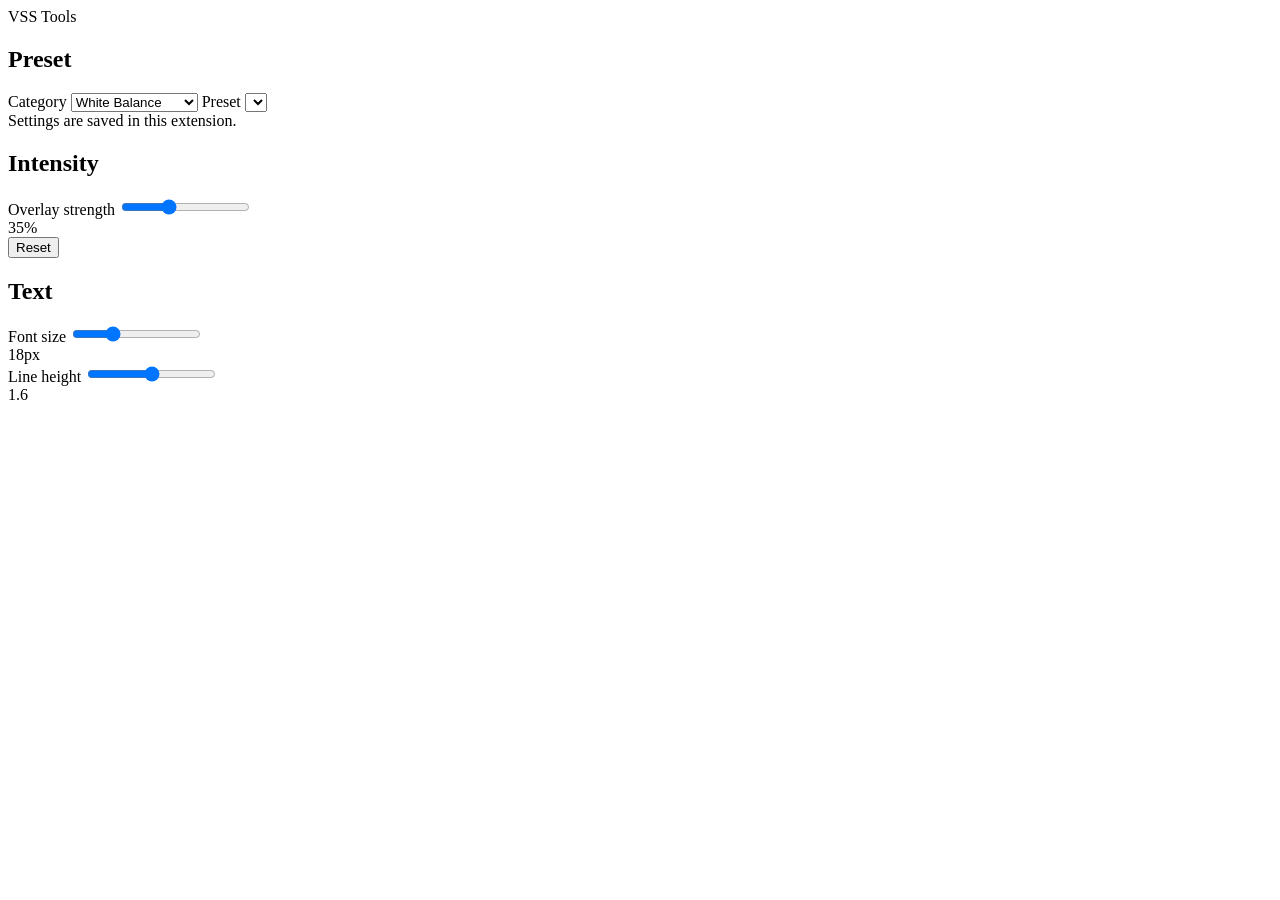
==== extension/popup.html @ f4ebae72 "Add popup.html for VSS Tools extension UI" ====
<!doctype html>
<html lang="en">
<head>
  <meta charset="utf-8" />
  <meta name="viewport" content="width=device-width, initial-scale=1" />
  <title>VSS Tools</title>

  <!-- Reuse shared UI styles -->
  <link rel="stylesheet" href="../static/styles.css" />

  <style>
    /* Make the popup compact */
    body { background: var(--panel-bg); }
    .layout { grid-template-columns: 1fr; min-height: auto; }
    .controls { display: block; border-right: none; }
    .viewerWrap { display: none; }
    .topbar__toggle { display: none; }
  </style>
</head>
<body>
  <header class="topbar">
    <div class="topbar__title">VSS Tools</div>
  </header>

  <main class="layout">
    <aside class="controls" id="controls">
      <section class="card">
        <h2 class="card__title">Preset</h2>

        <label class="field">
          <span class="field__label">Category</span>
          <select id="presetCategory" class="field__control">
            <option value="whiteBalance">White Balance</option>
            <option value="visionCondition">Vision Condition</option>
            <option value="noir">Filter (NoIR-style)</option>
          </select>
        </label>

        <label class="field">
          <span class="field__label">Preset</span>
          <select id="presetName" class="field__control"></select>
        </label>

        <div class="hint">Settings are saved in this extension.</div>
      </section>

      <section class="card">
        <h2 class="card__title">Intensity</h2>
        <label class="field">
          <span class="field__label">Overlay strength</span>
          <input id="overlayAlpha" class="field__control" type="range" min="0" max="100" value="35" />
        </label>
        <div class="row">
          <div class="pill" id="overlayAlphaValue">35%</div>
          <button class="button" id="reset">Reset</button>
        </div>
      </section>

      <section class="card">
        <h2 class="card__title">Text</h2>
        <label class="field">
          <span class="field__label">Font size</span>
          <input id="fontSize" class="field__control" type="range" min="14" max="28" value="18" />
        </label>
        <div class="pill" id="fontSizeValue">18px</div>

        <label class="field">
          <span class="field__label">Line height</span>
          <input id="lineHeight" class="field__control" type="range" min="1.2" max="2.0" step="0.05" value="1.6" />
        </label>
        <div class="pill" id="lineHeightValue">1.6</div>
      </section>
    </aside>
  </main>

  <!-- app.js initializes the UI + preset logic -->
  <script src="../static/app.js"></script>
  <script src="popup.js"></script>
</body>
</html>
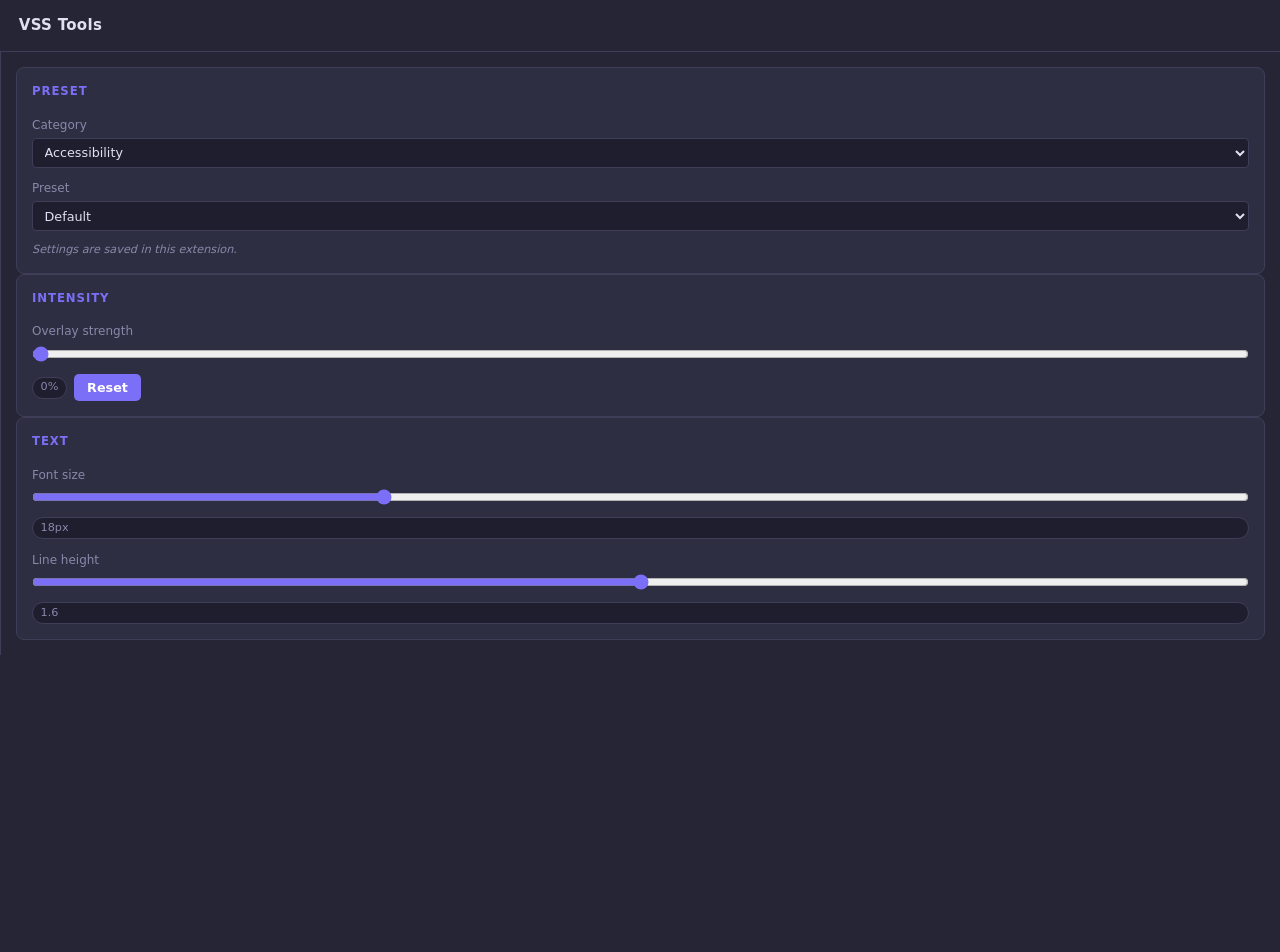
==== commit 24b36ed0: "feat: add Flask VSS accessibility web app with document upload, editing, and export Agent-Logs-Url: " ====
--- a/extension/popup.html
+++ b/extension/popup.html
@@ -30,9 +30,9 @@
         <label class="field">
           <span class="field__label">Category</span>
           <select id="presetCategory" class="field__control">
-            <option value="whiteBalance">White Balance</option>
-            <option value="visionCondition">Vision Condition</option>
-            <option value="noir">Filter (NoIR-style)</option>
+            <option value="accessibility">Accessibility</option>
+            <option value="visual">Visual Comfort</option>
+            <option value="contrast">Contrast</option>
           </select>
         </label>
 
--- a/static/styles.css
+++ b/static/styles.css
@@ -0,0 +1,384 @@
+/* ===================================================================
+   VSS Accessibility Tools — Shared Styles
+   Used by: Flask web app (templates/index.html)
+            Chrome extension popup (extension/popup.html)
+   =================================================================== */
+
+/* 1. Reset & base ────────────────────────────────────────────────── */
+*, *::before, *::after { box-sizing: border-box; margin: 0; padding: 0; }
+
+:root {
+  /* UI chrome */
+  --ui-bg:        #1e1e2e;
+  --panel-bg:     #252535;
+  --card-bg:      #2e2e42;
+  --border:       #3e3e58;
+  --text-primary: #e0e0f0;
+  --text-muted:   #8888aa;
+  --accent:       #7c6ff7;
+  --accent-hover: #9d94f9;
+
+  /* Document display (updated by JS) */
+  --doc-font-family:    'Atkinson Hyperlegible', sans-serif;
+  --doc-font-size:      18px;
+  --doc-line-height:    1.6;
+  --doc-letter-spacing: 0em;
+  --doc-word-spacing:   0em;
+  --doc-padding:        40px;
+  --doc-max-width:      800px;
+  --doc-bg:             #fdf8f2;
+  --doc-color:          #1a1a1a;
+  --doc-filter:         none;
+
+  /* Layout */
+  --topbar-h:    52px;
+  --controls-w:  320px;
+}
+
+html, body {
+  height: 100%;
+  font-family: 'Atkinson Hyperlegible', 'Segoe UI', system-ui, sans-serif;
+  font-size: 15px;
+  background: var(--ui-bg);
+  color: var(--text-primary);
+  line-height: 1.5;
+}
+
+/* 2. Top bar ─────────────────────────────────────────────────────── */
+.topbar {
+  position: fixed;
+  inset: 0 0 auto 0;
+  height: var(--topbar-h);
+  background: var(--panel-bg);
+  border-bottom: 1px solid var(--border);
+  display: flex;
+  align-items: center;
+  padding: 0 1.25rem;
+  gap: 1rem;
+  z-index: 100;
+}
+
+.topbar__title {
+  flex: 1;
+  font-size: 1rem;
+  font-weight: 700;
+  letter-spacing: 0.02em;
+  color: var(--text-primary);
+}
+
+/* Shown only on mobile via media query */
+.topbar__toggle { display: none; }
+
+/* 3. Two-column layout ───────────────────────────────────────────── */
+.layout {
+  display: grid;
+  grid-template-columns: 1fr var(--controls-w);
+  min-height: calc(100vh - var(--topbar-h));
+  margin-top: var(--topbar-h);
+}
+
+/* 4. Document viewer ─────────────────────────────────────────────── */
+.viewerWrap {
+  display: flex;
+  flex-direction: column;
+  overflow: hidden;
+  background: #16161f;
+}
+
+.viewer-toolbar {
+  display: flex;
+  align-items: center;
+  gap: 0.75rem;
+  padding: 0.6rem 1rem;
+  background: var(--panel-bg);
+  border-bottom: 1px solid var(--border);
+  flex-wrap: wrap;
+}
+
+/* Hide the real <input type="file">; the <label> serves as the button */
+#fileInput { display: none; }
+
+.upload-btn { cursor: pointer; white-space: nowrap; }
+
+.filename {
+  flex: 1;
+  font-size: 0.85rem;
+  color: var(--text-muted);
+  overflow: hidden;
+  text-overflow: ellipsis;
+  white-space: nowrap;
+}
+
+.export-row {
+  display: flex;
+  gap: 0.5rem;
+  align-items: center;
+}
+
+.export-select {
+  width: auto;
+  padding: 0.3rem 0.5rem;
+  font-size: 0.85rem;
+}
+
+.doc-wrapper {
+  position: relative;
+  flex: 1;
+  overflow: auto;
+  display: flex;
+  justify-content: center;
+  align-items: flex-start;
+  padding: 2rem;
+}
+
+/* Tint overlay — sits on top of doc-content but doesn't block interaction */
+.doc-overlay {
+  position: absolute;
+  inset: 0;
+  pointer-events: none;
+  mix-blend-mode: multiply;
+  z-index: 1;
+}
+
+.doc-content {
+  position: relative;
+  width: 100%;
+  max-width: var(--doc-max-width);
+  min-height: 400px;
+  padding: var(--doc-padding);
+  background: var(--doc-bg);
+  color: var(--doc-color);
+  font-family: var(--doc-font-family);
+  font-size: var(--doc-font-size);
+  line-height: var(--doc-line-height);
+  letter-spacing: var(--doc-letter-spacing);
+  word-spacing: var(--doc-word-spacing);
+  filter: var(--doc-filter);
+  border-radius: 4px;
+  outline: none;
+  white-space: pre-wrap;
+  word-break: break-word;
+  transition: background 0.2s, color 0.2s, filter 0.2s;
+}
+
+.doc-content:focus {
+  box-shadow: 0 0 0 2px var(--accent);
+}
+
+.placeholder {
+  color: #999;
+  font-style: italic;
+  pointer-events: none;
+  user-select: none;
+}
+
+/* 5. Settings panel ──────────────────────────────────────────────── */
+.controls {
+  background: var(--panel-bg);
+  border-left: 1px solid var(--border);
+  overflow-y: auto;
+  padding: 1rem;
+  display: flex;
+  flex-direction: column;
+  gap: 0.75rem;
+}
+
+/* 6. Card ────────────────────────────────────────────────────────── */
+.card {
+  background: var(--card-bg);
+  border: 1px solid var(--border);
+  border-radius: 8px;
+  padding: 1rem;
+  display: flex;
+  flex-direction: column;
+  gap: 0.75rem;
+}
+
+.card__title {
+  font-size: 0.78rem;
+  font-weight: 700;
+  text-transform: uppercase;
+  letter-spacing: 0.08em;
+  color: var(--accent);
+  margin-bottom: 0.25rem;
+}
+
+/* 7. Form controls ───────────────────────────────────────────────── */
+.field {
+  display: flex;
+  flex-direction: column;
+  gap: 0.3rem;
+}
+
+.field--inline {
+  flex-direction: row;
+  align-items: center;
+  gap: 0.5rem;
+}
+
+.field__label {
+  font-size: 0.8rem;
+  color: var(--text-muted);
+  display: flex;
+  align-items: center;
+  justify-content: space-between;
+}
+
+.field__control {
+  width: 100%;
+  background: var(--ui-bg);
+  border: 1px solid var(--border);
+  border-radius: 4px;
+  color: var(--text-primary);
+  padding: 0.35rem 0.5rem;
+  font-size: 0.85rem;
+  font-family: inherit;
+  outline: none;
+  appearance: auto;
+}
+
+.field__control:focus {
+  border-color: var(--accent);
+  box-shadow: 0 0 0 2px rgba(124, 111, 247, 0.25);
+}
+
+.field__control[type="range"] {
+  padding: 0;
+  accent-color: var(--accent);
+  cursor: pointer;
+}
+
+.field__check {
+  accent-color: var(--accent);
+  width: 1rem;
+  height: 1rem;
+  cursor: pointer;
+  flex-shrink: 0;
+}
+
+/* 8. Buttons ─────────────────────────────────────────────────────── */
+.button {
+  background: var(--accent);
+  color: #fff;
+  border: none;
+  border-radius: 5px;
+  padding: 0.4rem 0.85rem;
+  font-size: 0.85rem;
+  font-family: inherit;
+  font-weight: 600;
+  cursor: pointer;
+  transition: background 0.15s;
+  white-space: nowrap;
+  text-align: center;
+}
+
+.button:hover:not(:disabled) { background: var(--accent-hover); }
+.button:disabled { opacity: 0.4; cursor: not-allowed; }
+
+.button--ghost {
+  background: transparent;
+  border: 1px solid var(--border);
+  color: var(--text-muted);
+}
+
+.button--ghost:hover { background: var(--border); color: var(--text-primary); }
+
+/* 9. Misc UI ─────────────────────────────────────────────────────── */
+.row {
+  display: flex;
+  gap: 0.5rem;
+  align-items: center;
+  flex-wrap: wrap;
+}
+
+.pill {
+  display: inline-block;
+  background: var(--ui-bg);
+  border: 1px solid var(--border);
+  border-radius: 100px;
+  padding: 0.1rem 0.5rem;
+  font-size: 0.75rem;
+  color: var(--text-muted);
+  white-space: nowrap;
+}
+
+.hint {
+  font-size: 0.75rem;
+  color: var(--text-muted);
+  font-style: italic;
+  line-height: 1.4;
+}
+
+/* 10. Color picker row & swatches ────────────────────────────────── */
+.color-row {
+  display: flex;
+  align-items: center;
+  gap: 0.5rem;
+}
+
+.color-swatch {
+  width: 2rem;
+  height: 2rem;
+  border: 2px solid var(--border);
+  border-radius: 4px;
+  padding: 0;
+  cursor: pointer;
+  background: none;
+  flex-shrink: 0;
+}
+
+.palette {
+  display: flex;
+  flex-wrap: wrap;
+  gap: 4px;
+}
+
+.palette__swatch {
+  width: 1.3rem;
+  height: 1.3rem;
+  border-radius: 3px;
+  border: 1px solid rgba(0, 0, 0, 0.25);
+  cursor: pointer;
+  transition: transform 0.1s, box-shadow 0.1s;
+  flex-shrink: 0;
+}
+
+.palette__swatch:hover,
+.palette__swatch:focus {
+  transform: scale(1.2);
+  box-shadow: 0 0 0 2px var(--accent);
+  outline: none;
+}
+
+/* 11. Mobile / responsive ────────────────────────────────────────── */
+@media (max-width: 768px) {
+  :root { --controls-w: 100%; }
+
+  .layout {
+    grid-template-columns: 1fr;
+    grid-template-rows: auto 1fr;
+  }
+
+  .controls {
+    grid-row: 1;
+    border-left: none;
+    border-bottom: 1px solid var(--border);
+    max-height: 50vh;
+    display: none; /* toggled by JS */
+  }
+
+  .controls.is-open { display: flex; }
+
+  .viewerWrap { grid-row: 2; }
+
+  .topbar__toggle {
+    display: block;
+    background: transparent;
+    border: 1px solid var(--border);
+    color: var(--text-primary);
+    border-radius: 5px;
+    padding: 0.3rem 0.7rem;
+    font-size: 0.85rem;
+    cursor: pointer;
+  }
+}
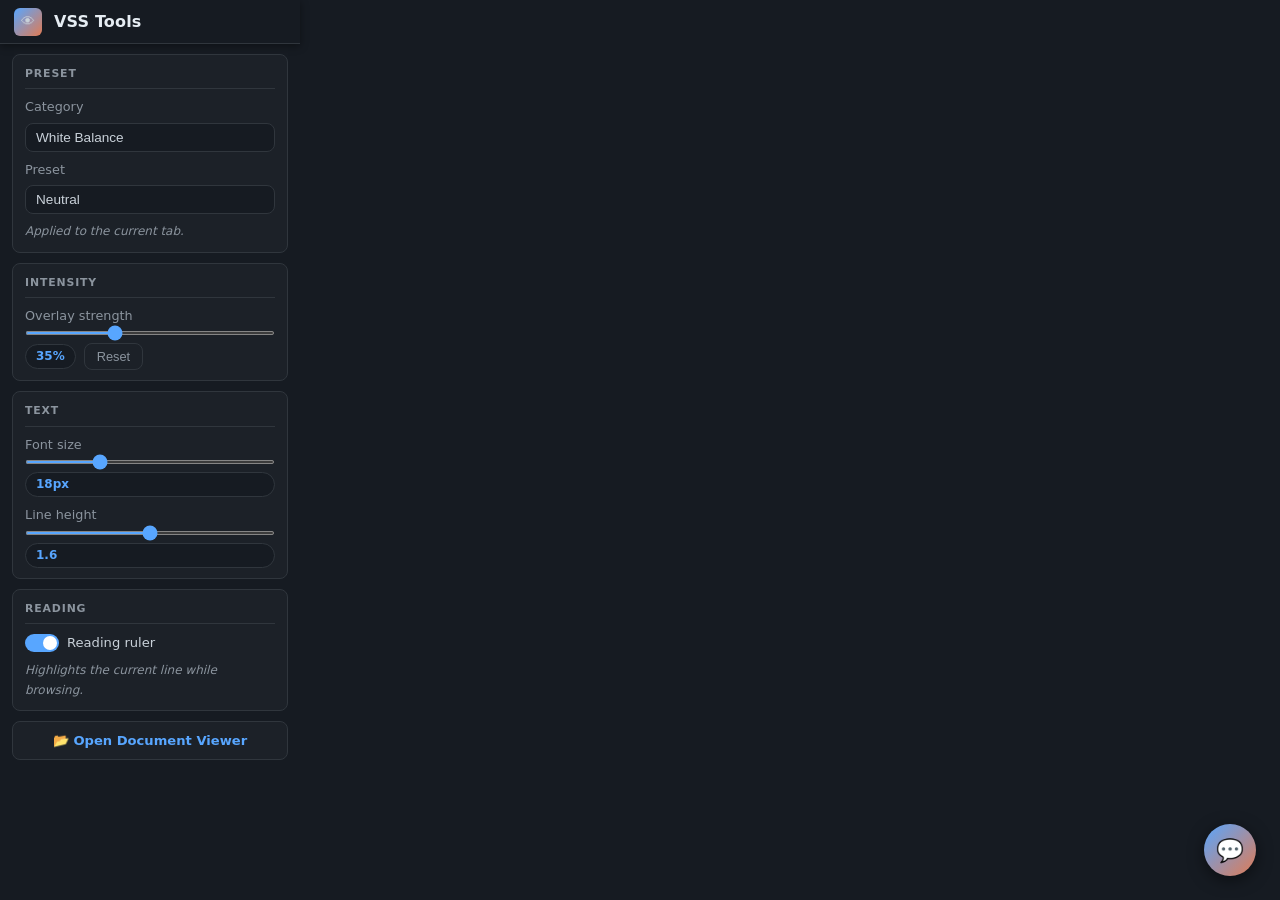
==== commit 534dbf64: "Add updated layout, reading highlight, and floating chatbot Agent-Logs-Url: https://github.com/usmca" ====
--- a/extension/popup.html
+++ b/extension/popup.html
@@ -5,45 +5,79 @@
   <meta name="viewport" content="width=device-width, initial-scale=1" />
   <title>VSS Tools</title>
 
-  <!-- Reuse shared UI styles -->
   <link rel="stylesheet" href="../static/styles.css" />
 
   <style>
-    /* Make the popup compact */
-    body { background: var(--panel-bg); }
-    .layout { grid-template-columns: 1fr; min-height: auto; }
-    .controls { display: block; border-right: none; }
+    /* ── Compact popup overrides ── */
+    body {
+      background: var(--panel-bg);
+      width: 300px;
+      min-height: auto;
+    }
+    .layout {
+      grid-template-columns: 1fr;
+      min-height: auto;
+    }
+    .controls {
+      display: flex;
+      border-right: none;
+      padding: 10px 12px;
+      gap: 10px;
+    }
     .viewerWrap { display: none; }
     .topbar__toggle { display: none; }
+    .topbar { padding: 0 14px; height: 44px; }
+    .card { padding: 10px 12px; gap: 8px; }
+    .card__title { font-size: 0.68rem; }
+
+    /* Open web-app link */
+    .open-link {
+      display: flex;
+      align-items: center;
+      justify-content: center;
+      gap: 6px;
+      padding: 8px;
+      background: var(--card-bg);
+      border: 1px solid var(--border);
+      border-radius: var(--radius);
+      color: var(--accent);
+      font-size: 0.82rem;
+      font-weight: 600;
+      cursor: pointer;
+      text-decoration: none;
+      transition: background var(--transition);
+    }
+    .open-link:hover { background: var(--border); text-decoration: none; }
   </style>
 </head>
 <body>
   <header class="topbar">
+    <div class="topbar__logo" aria-hidden="true">👁</div>
     <div class="topbar__title">VSS Tools</div>
   </header>
 
   <main class="layout">
     <aside class="controls" id="controls">
+
+      <!-- Preset -->
       <section class="card">
         <h2 class="card__title">Preset</h2>
-
         <label class="field">
           <span class="field__label">Category</span>
           <select id="presetCategory" class="field__control">
-            <option value="accessibility">Accessibility</option>
-            <option value="visual">Visual Comfort</option>
-            <option value="contrast">Contrast</option>
+            <option value="whiteBalance">White Balance</option>
+            <option value="visionCondition">Vision Condition</option>
+            <option value="noir">Filter (NoIR-style)</option>
           </select>
         </label>
-
         <label class="field">
           <span class="field__label">Preset</span>
           <select id="presetName" class="field__control"></select>
         </label>
-
-        <div class="hint">Settings are saved in this extension.</div>
+        <div class="hint">Applied to the current tab.</div>
       </section>
 
+      <!-- Intensity -->
       <section class="card">
         <h2 class="card__title">Intensity</h2>
         <label class="field">
@@ -56,6 +90,7 @@
         </div>
       </section>
 
+      <!-- Text -->
       <section class="card">
         <h2 class="card__title">Text</h2>
         <label class="field">
@@ -63,18 +98,61 @@
           <input id="fontSize" class="field__control" type="range" min="14" max="28" value="18" />
         </label>
         <div class="pill" id="fontSizeValue">18px</div>
-
         <label class="field">
           <span class="field__label">Line height</span>
           <input id="lineHeight" class="field__control" type="range" min="1.2" max="2.0" step="0.05" value="1.6" />
         </label>
         <div class="pill" id="lineHeightValue">1.6</div>
       </section>
+
+      <!-- Reading highlight toggle -->
+      <section class="card">
+        <h2 class="card__title">Reading</h2>
+        <label class="toggle">
+          <input type="checkbox" class="toggle__input" id="rulerToggle" checked />
+          <span class="toggle__track"></span>
+          <span class="toggle__label">Reading ruler</span>
+        </label>
+        <div class="hint">Highlights the current line while browsing.</div>
+      </section>
+
+      <!-- Open web app -->
+      <a class="open-link" href="http://127.0.0.1:5000" target="_blank">
+        📂 Open Document Viewer
+      </a>
+
     </aside>
   </main>
 
-  <!-- app.js initializes the UI + preset logic -->
   <script src="../static/app.js"></script>
   <script src="popup.js"></script>
+  <script>
+    // ── Send settings to the active tab via content script ──
+    function broadcastToTab() {
+      const state = {
+        presetCategory: document.getElementById("presetCategory")?.value,
+        presetName:     document.getElementById("presetName")?.value,
+        overlayAlpha:   document.getElementById("overlayAlpha")?.value,
+        fontSize:       document.getElementById("fontSize")?.value,
+        lineHeight:     document.getElementById("lineHeight")?.value,
+        rulerEnabled:   document.getElementById("rulerToggle")?.checked,
+      };
+      chrome.tabs.query({ active: true, currentWindow: true }, tabs => {
+        if (tabs[0]) {
+          chrome.tabs.sendMessage(tabs[0].id, { type: "VSS_SETTINGS", state })
+            .catch(() => {/* tab may not have content script */});
+        }
+      });
+    }
+
+    const watchIds = ["presetCategory","presetName","overlayAlpha","fontSize","lineHeight"];
+    watchIds.forEach(id => {
+      const el = document.getElementById(id);
+      if (!el) return;
+      el.addEventListener(el.tagName === "SELECT" ? "change" : "input", broadcastToTab);
+    });
+    document.getElementById("rulerToggle")?.addEventListener("change", broadcastToTab);
+  </script>
 </body>
 </html>
+
--- a/static/styles.css
+++ b/static/styles.css
@@ -1,384 +1,511 @@
-/* ===================================================================
-   VSS Accessibility Tools — Shared Styles
-   Used by: Flask web app (templates/index.html)
-            Chrome extension popup (extension/popup.html)
-   =================================================================== */
-
-/* 1. Reset & base ────────────────────────────────────────────────── */
+/* =========================================================
+   VSS Accessibility Tools – shared stylesheet
+   Color scheme: dark navy with warm coral accent
+   ========================================================= */
+
+/* ── CSS custom properties ───────────────────────────────── */
+:root {
+  --bg:             #0d1117;
+  --panel-bg:       #161b22;
+  --card-bg:        #1c2128;
+  --border:         #30363d;
+  --accent:         #58a6ff;
+  --accent-warm:    #e07b54;
+  --text:           #c9d1d9;
+  --text-muted:     #8b949e;
+  --text-heading:   #e6edf3;
+  --highlight-line: rgba(88, 166, 255, 0.12);
+  --highlight-sel:  rgba(224, 123, 84, 0.25);
+  --shadow:         0 4px 16px rgba(0, 0, 0, 0.5);
+  --radius:         8px;
+  --transition:     0.18s ease;
+
+  /* typography */
+  --font-sans: "Segoe UI", system-ui, -apple-system, sans-serif;
+  --font-mono: "Cascadia Code", "Fira Mono", monospace;
+}
+
+/* ── Reset / base ────────────────────────────────────────── */
 *, *::before, *::after { box-sizing: border-box; margin: 0; padding: 0; }
 
-:root {
-  /* UI chrome */
-  --ui-bg:        #1e1e2e;
-  --panel-bg:     #252535;
-  --card-bg:      #2e2e42;
-  --border:       #3e3e58;
-  --text-primary: #e0e0f0;
-  --text-muted:   #8888aa;
-  --accent:       #7c6ff7;
-  --accent-hover: #9d94f9;
-
-  /* Document display (updated by JS) */
-  --doc-font-family:    'Atkinson Hyperlegible', sans-serif;
-  --doc-font-size:      18px;
-  --doc-line-height:    1.6;
-  --doc-letter-spacing: 0em;
-  --doc-word-spacing:   0em;
-  --doc-padding:        40px;
-  --doc-max-width:      800px;
-  --doc-bg:             #fdf8f2;
-  --doc-color:          #1a1a1a;
-  --doc-filter:         none;
-
-  /* Layout */
-  --topbar-h:    52px;
-  --controls-w:  320px;
-}
-
-html, body {
-  height: 100%;
-  font-family: 'Atkinson Hyperlegible', 'Segoe UI', system-ui, sans-serif;
-  font-size: 15px;
-  background: var(--ui-bg);
-  color: var(--text-primary);
-  line-height: 1.5;
-}
-
-/* 2. Top bar ─────────────────────────────────────────────────────── */
+html { font-size: 16px; scroll-behavior: smooth; }
+
+body {
+  background: var(--bg);
+  color: var(--text);
+  font-family: var(--font-sans);
+  line-height: 1.6;
+  min-height: 100vh;
+}
+
+a { color: var(--accent); text-decoration: none; }
+a:hover { text-decoration: underline; }
+
+/* ── Top bar ─────────────────────────────────────────────── */
 .topbar {
-  position: fixed;
-  inset: 0 0 auto 0;
-  height: var(--topbar-h);
+  position: sticky;
+  top: 0;
+  z-index: 200;
+  display: flex;
+  align-items: center;
+  gap: 12px;
+  padding: 0 20px;
+  height: 52px;
   background: var(--panel-bg);
   border-bottom: 1px solid var(--border);
-  display: flex;
-  align-items: center;
-  padding: 0 1.25rem;
-  gap: 1rem;
-  z-index: 100;
+  box-shadow: 0 2px 8px rgba(0,0,0,0.4);
+}
+
+.topbar__logo {
+  width: 28px;
+  height: 28px;
+  border-radius: 6px;
+  background: linear-gradient(135deg, var(--accent), var(--accent-warm));
+  display: flex;
+  align-items: center;
+  justify-content: center;
+  font-size: 14px;
+  flex-shrink: 0;
 }
 
 .topbar__title {
-  flex: 1;
+  font-weight: 700;
   font-size: 1rem;
-  font-weight: 700;
-  letter-spacing: 0.02em;
-  color: var(--text-primary);
-}
-
-/* Shown only on mobile via media query */
-.topbar__toggle { display: none; }
-
-/* 3. Two-column layout ───────────────────────────────────────────── */
+  color: var(--text-heading);
+  letter-spacing: 0.01em;
+}
+
+.topbar__spacer { flex: 1; }
+
+.topbar__toggle {
+  background: none;
+  border: 1px solid var(--border);
+  border-radius: var(--radius);
+  color: var(--text-muted);
+  cursor: pointer;
+  padding: 5px 10px;
+  font-size: 0.8rem;
+  transition: background var(--transition), color var(--transition);
+}
+.topbar__toggle:hover { background: var(--card-bg); color: var(--text); }
+
+/* ── Main layout ─────────────────────────────────────────── */
 .layout {
   display: grid;
-  grid-template-columns: 1fr var(--controls-w);
-  min-height: calc(100vh - var(--topbar-h));
-  margin-top: var(--topbar-h);
-}
-
-/* 4. Document viewer ─────────────────────────────────────────────── */
-.viewerWrap {
-  display: flex;
-  flex-direction: column;
-  overflow: hidden;
-  background: #16161f;
-}
-
-.viewer-toolbar {
-  display: flex;
-  align-items: center;
-  gap: 0.75rem;
-  padding: 0.6rem 1rem;
-  background: var(--panel-bg);
-  border-bottom: 1px solid var(--border);
-  flex-wrap: wrap;
-}
-
-/* Hide the real <input type="file">; the <label> serves as the button */
-#fileInput { display: none; }
-
-.upload-btn { cursor: pointer; white-space: nowrap; }
-
-.filename {
-  flex: 1;
-  font-size: 0.85rem;
-  color: var(--text-muted);
-  overflow: hidden;
-  text-overflow: ellipsis;
-  white-space: nowrap;
-}
-
-.export-row {
-  display: flex;
-  gap: 0.5rem;
-  align-items: center;
-}
-
-.export-select {
-  width: auto;
-  padding: 0.3rem 0.5rem;
-  font-size: 0.85rem;
-}
-
-.doc-wrapper {
-  position: relative;
-  flex: 1;
-  overflow: auto;
-  display: flex;
-  justify-content: center;
-  align-items: flex-start;
-  padding: 2rem;
-}
-
-/* Tint overlay — sits on top of doc-content but doesn't block interaction */
-.doc-overlay {
-  position: absolute;
-  inset: 0;
-  pointer-events: none;
-  mix-blend-mode: multiply;
-  z-index: 1;
-}
-
-.doc-content {
-  position: relative;
-  width: 100%;
-  max-width: var(--doc-max-width);
-  min-height: 400px;
-  padding: var(--doc-padding);
-  background: var(--doc-bg);
-  color: var(--doc-color);
-  font-family: var(--doc-font-family);
-  font-size: var(--doc-font-size);
-  line-height: var(--doc-line-height);
-  letter-spacing: var(--doc-letter-spacing);
-  word-spacing: var(--doc-word-spacing);
-  filter: var(--doc-filter);
-  border-radius: 4px;
-  outline: none;
-  white-space: pre-wrap;
-  word-break: break-word;
-  transition: background 0.2s, color 0.2s, filter 0.2s;
-}
-
-.doc-content:focus {
-  box-shadow: 0 0 0 2px var(--accent);
-}
-
-.placeholder {
-  color: #999;
-  font-style: italic;
-  pointer-events: none;
-  user-select: none;
-}
-
-/* 5. Settings panel ──────────────────────────────────────────────── */
+  grid-template-columns: 280px 1fr;
+  min-height: calc(100vh - 52px);
+}
+
+/* ── Sidebar / controls ──────────────────────────────────── */
 .controls {
   background: var(--panel-bg);
-  border-left: 1px solid var(--border);
+  border-right: 1px solid var(--border);
+  padding: 16px 14px;
+  display: flex;
+  flex-direction: column;
+  gap: 12px;
   overflow-y: auto;
-  padding: 1rem;
-  display: flex;
-  flex-direction: column;
-  gap: 0.75rem;
-}
-
-/* 6. Card ────────────────────────────────────────────────────────── */
+}
+
+/* ── Card ────────────────────────────────────────────────── */
 .card {
   background: var(--card-bg);
   border: 1px solid var(--border);
-  border-radius: 8px;
-  padding: 1rem;
+  border-radius: var(--radius);
+  padding: 14px 16px;
   display: flex;
   flex-direction: column;
-  gap: 0.75rem;
+  gap: 10px;
 }
 
 .card__title {
-  font-size: 0.78rem;
+  font-size: 0.72rem;
   font-weight: 700;
   text-transform: uppercase;
   letter-spacing: 0.08em;
-  color: var(--accent);
-  margin-bottom: 0.25rem;
-}
-
-/* 7. Form controls ───────────────────────────────────────────────── */
+  color: var(--text-muted);
+  padding-bottom: 6px;
+  border-bottom: 1px solid var(--border);
+}
+
+/* ── Form fields ─────────────────────────────────────────── */
 .field {
   display: flex;
   flex-direction: column;
-  gap: 0.3rem;
-}
-
-.field--inline {
-  flex-direction: row;
-  align-items: center;
-  gap: 0.5rem;
+  gap: 5px;
 }
 
 .field__label {
   font-size: 0.8rem;
   color: var(--text-muted);
-  display: flex;
-  align-items: center;
-  justify-content: space-between;
 }
 
 .field__control {
+  background: var(--panel-bg);
+  border: 1px solid var(--border);
+  border-radius: var(--radius);
+  color: var(--text);
+  font-size: 0.85rem;
+  padding: 6px 10px;
+  transition: border-color var(--transition);
   width: 100%;
-  background: var(--ui-bg);
-  border: 1px solid var(--border);
-  border-radius: 4px;
-  color: var(--text-primary);
-  padding: 0.35rem 0.5rem;
-  font-size: 0.85rem;
-  font-family: inherit;
+}
+.field__control:focus {
   outline: none;
-  appearance: auto;
-}
-
-.field__control:focus {
   border-color: var(--accent);
-  box-shadow: 0 0 0 2px rgba(124, 111, 247, 0.25);
-}
-
-.field__control[type="range"] {
+}
+
+input[type="range"].field__control {
   padding: 0;
+  height: 4px;
+  cursor: pointer;
   accent-color: var(--accent);
-  cursor: pointer;
-}
-
-.field__check {
-  accent-color: var(--accent);
-  width: 1rem;
-  height: 1rem;
-  cursor: pointer;
-  flex-shrink: 0;
-}
-
-/* 8. Buttons ─────────────────────────────────────────────────────── */
-.button {
-  background: var(--accent);
-  color: #fff;
   border: none;
-  border-radius: 5px;
-  padding: 0.4rem 0.85rem;
-  font-size: 0.85rem;
-  font-family: inherit;
+  background: transparent;
+}
+
+select.field__control { appearance: none; cursor: pointer; }
+
+/* ── Utility row / pill / button ─────────────────────────── */
+.row {
+  display: flex;
+  align-items: center;
+  gap: 8px;
+}
+
+.pill {
+  background: var(--panel-bg);
+  border: 1px solid var(--border);
+  border-radius: 20px;
+  color: var(--accent);
+  font-size: 0.75rem;
   font-weight: 600;
-  cursor: pointer;
-  transition: background 0.15s;
-  white-space: nowrap;
-  text-align: center;
-}
-
-.button:hover:not(:disabled) { background: var(--accent-hover); }
-.button:disabled { opacity: 0.4; cursor: not-allowed; }
-
-.button--ghost {
-  background: transparent;
-  border: 1px solid var(--border);
-  color: var(--text-muted);
-}
-
-.button--ghost:hover { background: var(--border); color: var(--text-primary); }
-
-/* 9. Misc UI ─────────────────────────────────────────────────────── */
-.row {
-  display: flex;
-  gap: 0.5rem;
-  align-items: center;
-  flex-wrap: wrap;
-}
-
-.pill {
-  display: inline-block;
-  background: var(--ui-bg);
-  border: 1px solid var(--border);
-  border-radius: 100px;
-  padding: 0.1rem 0.5rem;
-  font-size: 0.75rem;
-  color: var(--text-muted);
-  white-space: nowrap;
+  padding: 2px 10px;
 }
 
 .hint {
   font-size: 0.75rem;
   color: var(--text-muted);
   font-style: italic;
-  line-height: 1.4;
-}
-
-/* 10. Color picker row & swatches ────────────────────────────────── */
-.color-row {
-  display: flex;
-  align-items: center;
-  gap: 0.5rem;
-}
-
-.color-swatch {
-  width: 2rem;
-  height: 2rem;
-  border: 2px solid var(--border);
+}
+
+.button {
+  background: transparent;
+  border: 1px solid var(--border);
+  border-radius: var(--radius);
+  color: var(--text-muted);
+  cursor: pointer;
+  font-size: 0.8rem;
+  padding: 5px 12px;
+  transition: background var(--transition), color var(--transition), border-color var(--transition);
+}
+.button:hover { background: var(--card-bg); color: var(--text); border-color: var(--accent); }
+
+.button--primary {
+  background: var(--accent);
+  border-color: var(--accent);
+  color: #0d1117;
+  font-weight: 600;
+}
+.button--primary:hover { background: #79baff; border-color: #79baff; }
+
+.button--icon {
+  padding: 6px 8px;
+  font-size: 1rem;
+}
+
+/* toggle pill */
+.toggle {
+  display: flex;
+  align-items: center;
+  gap: 8px;
+  cursor: pointer;
+}
+
+.toggle__track {
+  width: 34px;
+  height: 18px;
+  border-radius: 9px;
+  background: var(--border);
+  position: relative;
+  transition: background var(--transition);
+  flex-shrink: 0;
+}
+
+.toggle__track::after {
+  content: "";
+  position: absolute;
+  left: 2px;
+  top: 2px;
+  width: 14px;
+  height: 14px;
+  border-radius: 50%;
+  background: var(--text-muted);
+  transition: transform var(--transition), background var(--transition);
+}
+
+.toggle__input { display: none; }
+
+.toggle__input:checked + .toggle__track {
+  background: var(--accent);
+}
+
+.toggle__input:checked + .toggle__track::after {
+  transform: translateX(16px);
+  background: #fff;
+}
+
+.toggle__label { font-size: 0.82rem; color: var(--text); }
+
+/* ── Document viewer ─────────────────────────────────────── */
+.viewerWrap {
+  display: flex;
+  flex-direction: column;
+  padding: 28px;
+  gap: 20px;
+  overflow-y: auto;
+}
+
+.viewer {
+  background: var(--card-bg);
+  border: 1px solid var(--border);
+  border-radius: var(--radius);
+  flex: 1;
+  padding: 28px 32px;
+  line-height: var(--viewer-line-height, 1.7);
+  font-size: var(--viewer-font-size, 17px);
+}
+
+.viewer p {
+  margin-bottom: 1em;
+  padding: 4px 8px;
   border-radius: 4px;
-  padding: 0;
-  cursor: pointer;
+  transition: background 0.1s ease;
+}
+
+/* Reading highlight – active paragraph */
+.viewer p.hl-line {
+  background: var(--highlight-line);
+  border-left: 3px solid var(--accent);
+  padding-left: 10px;
+}
+
+/* Text selection highlight override */
+.viewer ::selection {
+  background: var(--highlight-sel);
+  color: var(--text-heading);
+}
+
+.viewer--empty {
+  display: flex;
+  align-items: center;
+  justify-content: center;
+  min-height: 240px;
+  color: var(--text-muted);
+  font-style: italic;
+}
+
+/* Upload zone */
+.upload-zone {
+  border: 2px dashed var(--border);
+  border-radius: var(--radius);
+  padding: 36px 20px;
+  text-align: center;
+  cursor: pointer;
+  transition: border-color var(--transition), background var(--transition);
+  color: var(--text-muted);
+}
+.upload-zone:hover,
+.upload-zone.drag-over {
+  border-color: var(--accent);
+  background: rgba(88, 166, 255, 0.04);
+  color: var(--text);
+}
+.upload-zone__icon { font-size: 2rem; margin-bottom: 10px; }
+.upload-zone__text { font-size: 0.88rem; }
+.upload-zone input[type="file"] { display: none; }
+
+/* Progress bar */
+.progress {
+  height: 4px;
+  border-radius: 2px;
+  background: var(--border);
+  overflow: hidden;
+  display: none;
+}
+.progress--active { display: block; }
+.progress__bar {
+  height: 100%;
+  background: linear-gradient(90deg, var(--accent), var(--accent-warm));
+  transition: width 0.3s ease;
+  width: 0%;
+}
+
+/* ── Floating Chatbot ────────────────────────────────────── */
+#chatbot-fab {
+  position: fixed;
+  bottom: 24px;
+  right: 24px;
+  z-index: 9000;
+}
+
+.fab-btn {
+  width: 52px;
+  height: 52px;
+  border-radius: 50%;
+  background: linear-gradient(135deg, var(--accent), var(--accent-warm));
+  border: none;
+  cursor: pointer;
+  box-shadow: 0 4px 16px rgba(0,0,0,0.5);
+  display: flex;
+  align-items: center;
+  justify-content: center;
+  font-size: 1.4rem;
+  transition: transform 0.2s ease, box-shadow 0.2s ease;
+  color: #fff;
+}
+.fab-btn:hover { transform: scale(1.08); box-shadow: 0 6px 20px rgba(0,0,0,0.6); }
+
+.chat-panel {
+  position: fixed;
+  bottom: 88px;
+  right: 24px;
+  width: 360px;
+  max-height: 520px;
+  background: var(--panel-bg);
+  border: 1px solid var(--border);
+  border-radius: 12px;
+  box-shadow: var(--shadow);
+  display: flex;
+  flex-direction: column;
+  overflow: hidden;
+  z-index: 9000;
+  transform-origin: bottom right;
+  transition: opacity 0.2s ease, transform 0.2s ease;
+}
+
+.chat-panel.hidden {
+  opacity: 0;
+  pointer-events: none;
+  transform: scale(0.92);
+}
+
+.chat-header {
+  display: flex;
+  align-items: center;
+  gap: 10px;
+  padding: 12px 16px;
+  background: var(--card-bg);
+  border-bottom: 1px solid var(--border);
+}
+.chat-header__icon { font-size: 1.1rem; }
+.chat-header__title { font-size: 0.9rem; font-weight: 600; color: var(--text-heading); flex: 1; }
+.chat-header__close {
   background: none;
-  flex-shrink: 0;
-}
-
-.palette {
-  display: flex;
-  flex-wrap: wrap;
-  gap: 4px;
-}
-
-.palette__swatch {
-  width: 1.3rem;
-  height: 1.3rem;
-  border-radius: 3px;
-  border: 1px solid rgba(0, 0, 0, 0.25);
-  cursor: pointer;
-  transition: transform 0.1s, box-shadow 0.1s;
-  flex-shrink: 0;
-}
-
-.palette__swatch:hover,
-.palette__swatch:focus {
-  transform: scale(1.2);
-  box-shadow: 0 0 0 2px var(--accent);
-  outline: none;
-}
-
-/* 11. Mobile / responsive ────────────────────────────────────────── */
-@media (max-width: 768px) {
-  :root { --controls-w: 100%; }
-
-  .layout {
-    grid-template-columns: 1fr;
-    grid-template-rows: auto 1fr;
-  }
-
-  .controls {
-    grid-row: 1;
-    border-left: none;
-    border-bottom: 1px solid var(--border);
-    max-height: 50vh;
-    display: none; /* toggled by JS */
-  }
-
-  .controls.is-open { display: flex; }
-
-  .viewerWrap { grid-row: 2; }
-
-  .topbar__toggle {
-    display: block;
-    background: transparent;
-    border: 1px solid var(--border);
-    color: var(--text-primary);
-    border-radius: 5px;
-    padding: 0.3rem 0.7rem;
-    font-size: 0.85rem;
-    cursor: pointer;
-  }
-}
+  border: none;
+  color: var(--text-muted);
+  cursor: pointer;
+  font-size: 1.1rem;
+  padding: 2px 6px;
+  border-radius: 4px;
+  transition: background var(--transition);
+}
+.chat-header__close:hover { background: var(--border); color: var(--text); }
+
+.chat-messages {
+  flex: 1;
+  overflow-y: auto;
+  padding: 14px 16px;
+  display: flex;
+  flex-direction: column;
+  gap: 10px;
+  scrollbar-width: thin;
+  scrollbar-color: var(--border) transparent;
+}
+
+.chat-msg {
+  max-width: 88%;
+  padding: 8px 12px;
+  border-radius: 10px;
+  font-size: 0.84rem;
+  line-height: 1.5;
+  word-break: break-word;
+}
+.chat-msg--bot {
+  background: var(--card-bg);
+  border: 1px solid var(--border);
+  align-self: flex-start;
+  border-bottom-left-radius: 2px;
+  color: var(--text);
+}
+.chat-msg--user {
+  background: var(--accent);
+  color: #0d1117;
+  align-self: flex-end;
+  border-bottom-right-radius: 2px;
+  font-weight: 500;
+}
+.chat-msg--typing { color: var(--text-muted); font-style: italic; }
+
+.chat-input-row {
+  display: flex;
+  gap: 8px;
+  padding: 12px 14px;
+  border-top: 1px solid var(--border);
+  background: var(--card-bg);
+}
+
+.chat-input {
+  flex: 1;
+  background: var(--panel-bg);
+  border: 1px solid var(--border);
+  border-radius: var(--radius);
+  color: var(--text);
+  font-size: 0.85rem;
+  padding: 7px 12px;
+  resize: none;
+  height: 36px;
+  transition: border-color var(--transition);
+  font-family: var(--font-sans);
+}
+.chat-input:focus { outline: none; border-color: var(--accent); }
+
+.chat-send-btn {
+  background: var(--accent);
+  border: none;
+  border-radius: var(--radius);
+  color: #0d1117;
+  cursor: pointer;
+  font-size: 1rem;
+  padding: 0 12px;
+  transition: background 0.15s ease;
+}
+.chat-send-btn:hover { background: #79baff; }
+.chat-send-btn:disabled { opacity: 0.5; cursor: not-allowed; }
+
+/* API key note in chat */
+.chat-key-hint {
+  font-size: 0.75rem;
+  color: var(--text-muted);
+  padding: 6px 14px 0;
+  text-align: center;
+}
+.chat-key-hint a { color: var(--accent); }
+
+/* ── Content-script reading ruler ────────────────────────── */
+.vss-ruler {
+  position: fixed;
+  left: 0;
+  right: 0;
+  pointer-events: none;
+  z-index: 2147483646;
+  height: 2.4em;
+  transition: top 0.06s linear;
+}
+
+/* ── Responsive ──────────────────────────────────────────── */
+@media (max-width: 700px) {
+  .layout { grid-template-columns: 1fr; }
+  .controls { border-right: none; border-bottom: 1px solid var(--border); }
+  .chat-panel { width: calc(100vw - 24px); right: 12px; }
+}
